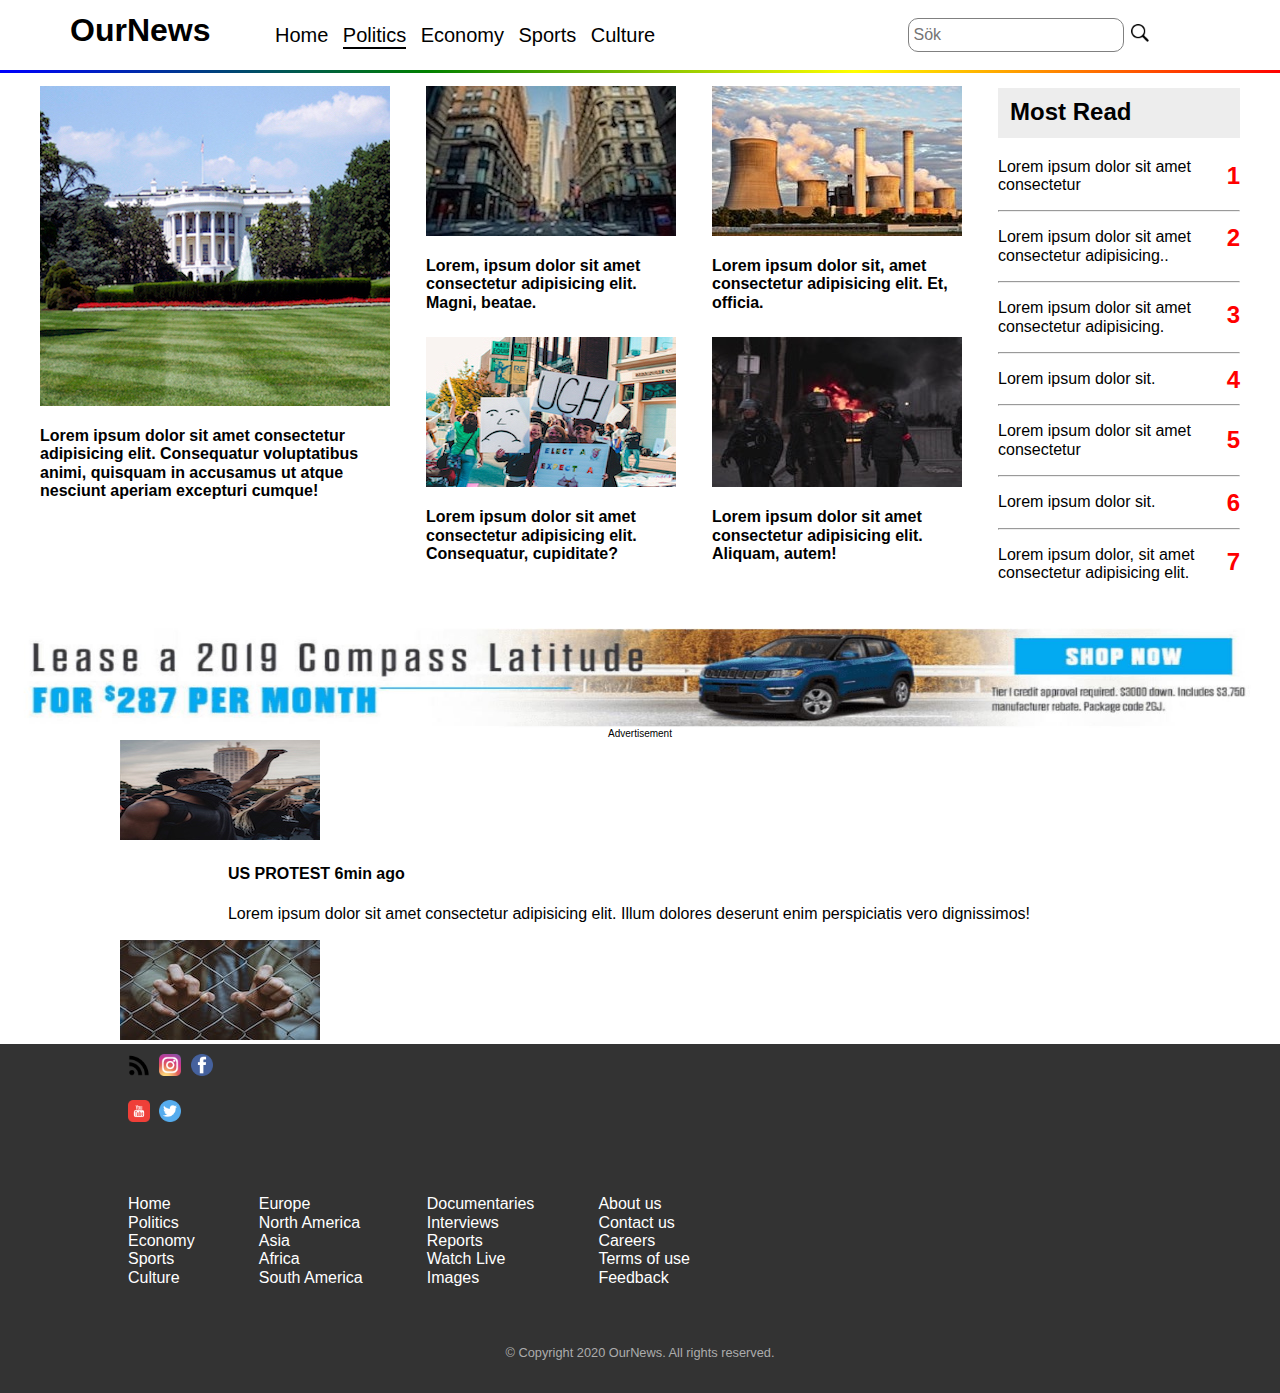
==== dev_politics.html @ dc39a54c "new code" ====
<!DOCTYPE html>
<html lang="en">
<head>
    <meta charset="UTF-8">
    <meta name="viewport" content="width=device-width, initial-scale=1.0">
    <title>Politics</title>
    <link rel="stylesheet" href="css/normalize.css">
    <link rel="stylesheet" href="css/dev_politics.css">
    <link rel="stylesheet" href="css/styles.css">
</head>
<body>
    
<nav id="navbar-container">
    <div class="dropdown">
      
      <img src="images/hamburger-menu.png" class="dropbtn" id="hamburger-menu" onclick="displayDropdown(); hideHamburgerMenu(); displayHamburgerMobile()" onmouseover="displayDropdown()" onmouseout="hideDropdown(); displayHamburgerMenu()">
      <img src="images/hamburger-menu.png" class="dropbtn" id="hamburger-menu-mobile" onclick="hideDropdown(); displayHamburgerMenu(); hideHamburgerMobile()" onmouseout="hideDropdown(); displayHamburgerMenu(); hideHamburgerMobile()">
            <div id="dropdown-content" onmouseover="displayDropdown()" onmouseout="hideDropdown()">  
            <ul>
              <li><a href="index.html"><button class="btn">Home</button></a></li>
              <li><a href="politics.html"><button class="btn active">Politics</button></a></li>
              <li><a href=""><button class="btn">Economy</button></a></li>
              <li><a href=""><button class="btn">Sports</button></a></li>
              <li><a href=""><button class="btn">Culture</button></a></li>
            </ul>
        </div>
    </div>
    <a href=""><h1 id="logotext">OurNews</h1></a>
  <ul id="navlinks">
    <li><a href="index.html"><button class="btn">Home</button></a></li>
            <li><a href="politics.html"><button class="btn active">Politics</button></a></li>
            <li><a href=""><button class="btn">Economy</button></a></li>
            <li><a href=""><button class="btn">Sports</button></a></li>
            <li><a href=""><button class="btn">Culture</button></a></li>
  </ul>
  <div id="search-container">
    <form action="action_page.php">
      <input type="text" placeholder="Sök" name="search">
      <a href="#"><img src="images/search.png" id="searchimg" /></a>
    </form>
  </div>
</nav>
<section id="non-menu" onclick="document.getElementById('navbar-container').style.top = '-150px'">
  <main>
    <div class="page">
      <section class="box1"><img id=img1 src="images/box1.jpg"> 
        <figcaption class="text-section"><p><h4><hover>Lorem ipsum dolor sit amet consectetur adipisicing elit. Consequatur voluptatibus animi, quisquam in accusamus ut atque nesciunt aperiam excepturi cumque!</hover></h4></p></figcaption>
      </section>
      <section class="box2"><img id=img2 src="images/box2.jpg">
        <figcaption class="text-section"><p><h4><hover>Lorem, ipsum dolor sit amet consectetur adipisicing elit. Magni, beatae.</hover></h4></p></figcaption>
      </section>

    <section class="box3"><img id=img3 src="images/box-2-extra.jpg">
      <figcaption class="text-section"><p><h4><hover>Lorem ipsum dolor sit, amet consectetur adipisicing elit. Et, officia.</hover></h4></p></figcaption>
    </section>

      <section class="box4"><img id=img4 src="images/box3.jpg">
        <figcaption class="text-section"><p><h4><hover>Lorem ipsum dolor sit amet consectetur adipisicing elit. Consequatur, cupiditate?</h4></hover></p></figcaption>
      </section>

    <section class="box5"><img id=img5 src="images/box-3-extra.jpg">
      <figcaption class="text-section"><p><h4><hover>Lorem ipsum dolor sit amet consectetur adipisicing elit. Aliquam, autem!</h4></hover></p></figcaption>
    </section>

   

      <section class="box6">
        <p><h2 id="headingbox6">Most Read</h2>

            <h2 id="aside6-1">1</h2>
          <p>Lorem ipsum dolor sit amet consectetur</p>

                  <hr>

              <h2 id="aside6-2">2</h2>
            <p>Lorem ipsum dolor sit amet consectetur adipisicing..</p>

                  <hr>

              <h2 id="aside6-3">3</h2>
            <p>Lorem ipsum dolor sit amet consectetur adipisicing.</p>

                <hr>

              <h2 id="aside6-4">4</h2>
            <p>Lorem ipsum dolor sit.</p>
            
                <hr>

              <h2 id="aside6-5">5</h2>
            <p>Lorem ipsum dolor sit amet consectetur </p>

                <hr>

              <h2 id="aside6-6">6</h2>
            <p>Lorem ipsum dolor sit.</p>
            
                <hr>
            
              <h2 id="aside6-7">7</h2>
            <p>Lorem ipsum dolor, sit amet consectetur adipisicing elit.
            </p>

      </section>

    </div>

      <section class="box7">

        <div id="firstAddContainer">
          <div class="slideImages" id="slideInit">
              <img src="images/addImage1.jpg">
          </div>
          <div class="slideImages">
              <img src="images/addImage2.jpg">
          </div>
          <div class="slideImages">
              <img src="images/addImage3.jpg">
          </div>                            
        </div>
        <p id=advertisement>Advertisement</p>
      </section>
 
      <section class="box8"><img src="images/box5.jpg">
      
        <div id=b8-1><h4>US PROTEST 6min ago</h4><p>Lorem ipsum dolor sit amet consectetur adipisicing elit. Illum dolores deserunt enim perspiciatis vero dignissimos!
        </p></div>
      </section>

      <section class="box9"><img src="images/box6.jpg"> 

      <div id=b9-1> <h4> IMMIGRATION 30min ago</h4> <p> Lorem, ipsum dolor sit amet consectetur adipisicing elit. Perferendis, suscipit? </p></div>
     
      </section>









<!--
      <section class="box7"><img src="images/box7.jpg"> </section>
      
      <section class="box7-1"><h4><p><span id=heading-box7-1><hover>SWEDISH ELECTIONS</span><span id="heading-box7-1-1"><hover> 55min ago</span></p></h4> <p id=box7-1-text><b><hover>Lorem ipsum dolor sit amet consectetur adipisicing elit. Rerum, facilis! Magnam odio veritatis fugiat ullam numquam consequuntur, consequatur dolor exercitationem?
      </b></p></hover></hover></hover>
      
      </section>
      
      <section class="box8"><img src="images/box8.jpg">   
      </section>
        <section class="box8-1"><h4><p><span id=heading-box8-1>CORONAVIRUS</span><span id="heading-box8-1-1"> 1h <id> ago</span></p></h4> <p id=box8-1-text><b>Lorem ipsum dolor sit amet consectetur adipisicing elit. Rerum, facilis! Magnam odio veritatis fugiat ullam numquam consequuntur, consequatur dolor exercitationem?
        </b></p> 
        </section>

        <section class="button">
          <button onclick="myFunction()" id="myBtn">Show more</button>
        </section>

<div class="show-more">

        <section class="box9">   
          
          <iframe width="200" height="100" src="https://www.youtube.com/embed/c8aFcHFu8QM?autoplay=1&mute=1&loop=1" frameborder="0" allow="accelerometer; autoplay; encrypted-media; gyroscope; picture-in-picture" allowfullscreen></iframe>
       
          </section>

          

          <section class="box9-1">
            <h4><p><span id=heading-box9-1>VIDEO</span><span id="heading-box9-1-1"> 2h ago</span></p></h4> <p id=box9-1-text><b>Lorem ipsum dolor sit amet consectetur<span id="dots"> adipisicing elit. Rerum, facilis! Magnam odio veritatis fugiat ullam numquam consequuntur, consequatur dolor exercitationem?
            </b></p></span><span id="more"></span>

          </section>

            <section class="box10"> <img src="images/box10.jpg">
              
            </section>
            <section class="box10-1">
              <h4><p><span id=heading-box10-1>GEORGE FLOYD</span><span id="heading-box10-1-1"> 4h ago</span></p></h4> <p id=box10-1-text><b>Lorem ipsum dolor sit amet consectetur adipisicing elit. Rerum, facilis! Magnam odio veritatis fugiat ullam numquam consequuntur, consequatur dolor exercitationem?
              </b></p>
        
            
          </section>

          <section class="box11"> <img src="images/box11.jpg">
              
          </section>

          <section class="box11-1">
            <h4><p><span id=heading-box11-1>MARKETS</span><span id="heading-box11-1-1"> 6h ago</span></p></h4> <p id=box11-1-text><b>Lorem ipsum dolor sit amet consectetur adipisicing elit. Rerum, facilis! Magnam odio veritatis fugiat ullam numquam consequuntur, consequatur dolor exercitationem?
            </b></p>
      
          
        </section>

        <section class="box12"> <img src="images/box12.jpg">
              
        </section>

        <section class="box12-1">
          <h4><p><span id=heading-box12-1>HURRICANES-TYPHOONS</span><span id="heading-box12-1-1"> 7h ago</span></p></h4> <p id=box12-1-text><b>Lorem ipsum dolor sit amet consectetur adipisicing elit. Rerum, facilis! Magnam odio veritatis fugiat ullam numquam consequuntur, consequatur dolor exercitationem?
          </b></p>
    
        
      </section>
         



      </div> -->


       <!--  <div><p><h4><hover>Lorem ipsum dolor sit, amet consectetur adipisicing elit. Voluptate, explicabo consectetur facilis nulla dolorum quidem. Vitae adipisci assumenda in necessitatibus?</hover></h4></p></div>
      </section>
      
      <section class="box7"><img src="images/box7.jpg">
        <div><p><h4><hover>Lorem ipsum dolor sit amet consectetur adipisicing elit. Tempora sunt voluptatum delectus similique tenetur quis magni impedit odio maiores animi?</hover></h4></p></div>
      </section>

      <section class="box8">

        <div class="slideshow-container">

            <div class="mySlides" id="myslidesInit">
              <div class="numbertext">1 / 3</div>
              <img src="images/img1.jpg" style="width:100%">
              <div class="text">Lorem ipsum dolor sit amet consectetur adipisicing elit. Ex, rerum?</div>
            </div>
            
            <div class="mySlides">
              <div class="numbertext">2 / 3</div>
              <img src="images/img2.jpg" style="width:100%">
              <div class="text">Lorem ipsum</div>
            </div>
            
            <div class="mySlides">
              <div class="numbertext">3 / 3</div>
              <img src="images/img3.jpg" style="width:100%">
              <div class="text">Lorem ipsum</div>
            </div>
            <a class="prev" onclick="plusSlidesx(-1)">&#10094;</a>
            <a class="next" onclick="plusSlidesx(1)">&#10095;</a>
        </div>
          
      </section>
      <aside class="box9">

        <section class="aside-section-1"><div><p><h4><hover>Lorem ipsum dolor sit, amet consectetur adipisicing elit. Voluptate, explicabo consectetur facilis nulla dolorum quidem. Vitae adipisci assumenda in necessitatibus?</hover></h4></p></div></section>
        <section class="aside-section-2"><div><p><h4><hover>Lorem ipsum dolor sit, amet consectetur adipisicing elit. Voluptate, explicabo consectetur facilis nulla dolorum quidem. Vitae adipisci assumenda in necessitatibus?</hover></h4></p></div></section>
        <section class="aside-section-3"><div><p><h4><hover>Lorem ipsum dolor sit, amet consectetur adipisicing elit. Voluptate, explicabo consectetur facilis nulla dolorum quidem. Vitae adipisci assumenda in necessitatibus?</hover></h4></p></div></section>

      </aside>
      <section class="box12"><h2>In Case You Missed It</h2> <br><br>
        <img class="image" src="images/box12.jpg">
        <div class="sidetext"><p><h4><hover>Lorem ipsum dolor sit, amet consectetur adipisicing elit. Voluptate, explicabo consectetur facilis nulla dolorum quidem. Vitae adipisci assumenda in necessitatibus?</hover></h4></p></div>
      </section> -->
<!--   
    </section> -->

  </main>
<footer>
    <section id="top-footer" class="footersection">
      <a href=""><img src="images/rss.png"></a>
      <a href=""><img src="images/instagram.png"></a>
      <a href=""><img src="images/facebook.png"></a>
      <a href=""><img src="images/youtube.png"></a>
      <a href=""><img src="images/twitter.png"></a>
    </section>
    <section id="middle-footer" class="footersection">
      <div id="left-bottomlinks">
        <ul>
            <li><a href="">Home</a></li>
            <li><a href="politics.html">Politics</a></li>
            <li><a href="">Economy</a></li>
            <li><a href="">Sports</a></li>
            <li><a href="">Culture</a></li>
        </ul>
        </div>
        <div id="middle-bottomlinks">
        <ul>
            <li><a href="">Europe</a></li>
            <li><a href="">North America</a></li>
            <li><a href="">Asia</a></li>
            <li><a href="">Africa</a></li>
            <li><a href="">South America</a></li>
        </ul>
        </div>
        <div id="right-bottomlinks">
        <ul>    
            <li><a href="">Documentaries</a></li>
            <li><a href="">Interviews</a></li>
            <li><a href="">Reports</a></li>
            <li><a href="">Watch Live</a></li>
            <li><a href="">Images</a></li>
        </ul>
        </div>
        <div id="right2-bottomlinks">
            <ul>    
                <li><a href="">About us</a></li>
                <li><a href="">Contact us</a></li>
                <li><a href="">Careers</a></li>
                <li><a href="">Terms of use</a></li>
                <li><a href="">Feedback</a></li>
            </ul>
        </div>
    </section>
    <section id="bottom-footer" class="footersection"><small>© Copyright 2020 OurNews. All rights reserved.</small></section>
</footer>
</section>
</body>
<!-- <script src="js/script.js"></script> -->
<script src="js/politics.js"></script>
</html>
---- css/dev_politics.css ----
.page {
    width: 1200px;
    margin: auto;
    background-color: white;
    padding: auto;
    display: grid;
    grid-template-columns: repeat(4, 1fr);
    grid-template-rows: repeat(2, minmax(20px, auto));
    grid-template-areas:
    "b1 b2 b3 b6"
    "b1 b4 b5 b6"
    "b7 b7 b7 b7"
    "b8 b8 b8 b8"
    "b9 b9 b9 b9";

    column-gap: 3%;
    row-gap: 1%;
    margin-top: 1%;
}

.box1 {
    grid-area: b1;
}

.box2 {
    grid-area: b2;
}

.box3 {
    grid-area: b3;
  
}

.box4 {
    grid-area: b4;
}

.box5 {
    grid-area: b5;
}
.box6 {
    grid-area: b6; 
    margin-top: -18px; 
}

.box7 {
    grid-area: b7;
}

.box8 {
    grid-area: b8;
    margin-left: 120px;
}

.box9 {
    grid-area: b9;
    margin-left: 120px;
}

#img1,#img2,#img3,#img4,#img5 {
    margin-left: auto;
    margin-right: auto;
    display: block;
    
}

#headingbox6 {
    background-color: #ededed;
    height: 40px;
    text-align: left;
    padding-top: 10px;
    padding-left: 5%;
    
}



#aside6-1 {
    float:right;
    color: red;
    margin-top: 4px;
}  

#aside6-2 {
    float:right;
    color: red;
    margin-top: 4px; 
} 

#aside6-3 {
    float:right;
    color: red;
    margin-top: 10px; 
} 

#aside6-4 {
    float:right;
    color: red;
    margin-top: 4px; 
} 

#aside6-5 {
    float:right;
    color: red;
    margin-top: 12px; 
} 

#aside6-6 {
    float:right;
    color: red;
    margin-top: 4px; 
} 

#aside6-7 {
    float:right;
    color: red;
    margin-top: 10px; 
} 

#b8-1 {
    float:right;
    margin-right: 250px;
}

#b9-1 {
    float:right;
    margin-right: 500px;
}
---- css/styles.css ----
/* body {
	background: url(img/12_col.gif) center top repeat-y;
	background-size: 90%;aaab
    min-height: 90vh;
} */

a {
    text-decoration: none;
    color: black;
}

a:hover {
    color: red;
}

a:active {
    color: red;
}

body {    
    /*background-color: #f1f1f1;*/
    font-family: Arial, Helvetica, sans-serif;
}

#body-container {
    width: 1200px;    
    background-color: #fefefe;
    margin: auto;
    display: grid;
    grid-template-columns: repeat(12, 1fr);
    grid-auto-rows: minmax(auto, auto);
    grid-template-areas: 
		"main main main main main main main main main main main main";
    row-gap: 1%;
}

nav {
    position: sticky;
    width: 100%;
    grid-area: nav;
    background-color: white;
    height: 70px;
    border-width: 3px;
    border-style: solid;
    border-image: linear-gradient(to right, blue, green, yellow, red) 100% 1;
    border-top:0;
    border-left:0;
    border-right:0;
    z-index: 999;
}

#navbar-hover {
    position: fixed;
    z-index: 0;
    width: 100%;
    height: 70px;
    top: 0px;
}

#navlinks {
    width: fit-content;
    margin: 0 auto;
}

#navlinks li {
    display: inline;
    margin: 0 30px;
    font-size: 20px;
    line-height: 70px;
    text-transform: uppercase;
    font-family: Arial, Helvetica, sans-serif;
}

#navlinks li a {
    text-decoration: none;
    color: black;
}

#navlinks li a:hover {
    color: red;
}

#hamburger-menu {
    display: none;
}

#hamburger-menu-mobile {
    display: none;
}

/* Style the buttons */
.btn {
    border: none;
    outline: none;
    padding: 0;
    background-color: #fff;
    cursor: pointer;
  }

.btn:hover {
  color: red;
} 
  /* Style the active class (and buttons on mouse-over) */
.active {
    border-bottom: 2px solid black;
}

.dropbtn {
    position: absolute;
    height: 22px;
    top: 22px;
    left: 250px;
    background-color: transparent;
    border: none;
}
  
.dropdown {
    position: relative;
}
  
#dropdown-content {
    display: none;
    position: absolute;
    top: 44px;
    left: 250px;
    background-color: white;
    width: 300px;
    min-width: 160px;
    z-index: 1;
}

#dropdown-content a {
    color: black;
    padding: 0px 16px;
    text-decoration: none;
    display: block;
}

#dropdown-content a:hover {
    color: red;
}
  
.dropdown:hover #dropdown-content {display: block;}

.dropdown ul {
    margin: 0;
    list-style-type: none;
    padding: 0;
}

.dropdown li {
    display: inline;
    margin: 0 5px;
    font-size: 18px;
    line-height: 18px;
    text-transform: uppercase;
    font-family: Arial, Helvetica, sans-serif;
}

#logotext {
    position: absolute;
    top: -5px;
    left: 325px;
    line-height: 70px;
    margin: 0;
}

#search-container {
    position: absolute;
    top: 16px;
    right: 10%;
}

form input {
    border: 1px solid gray;
    border-radius: 10px;
    height: 30px;
    padding-left: 5px;
    outline: none;
}

#searchimg {
    position: relative;
    top: 5px;
    height: 24px;
}

#non-menu {
    width: 100%;
    height: fit-content;
}

main {
    grid-area: main;
    
}

main a {
    text-decoration: none;
}
main a:hover{
    color:red;
}

#mainHeadSection {
    display: grid;
    grid-template-columns: repeat(9, 1fr);
    grid-auto-rows: minmax(20px, 350px);
    grid-template-areas:
        "left left left left center center center right right";
}

#mainHeadSection img {
    width: 100%;
    height: 100%;
}

#mainHeadSectionLeft {
    grid-area: left;
    padding: 3% 2% 0 2%;
    box-sizing: border-box;
}

#mainHeadSectionCenter {
    grid-area: center;
    padding: 0 2% 0 0;
}


#mHC1, #mHC2, #mHC3, #mHC4, #mHC5{
    border-bottom: 2px solid #f1f1f1;
}

#mainHeadSectionRight {
    grid-area: right;
    margin-top: 2%;
    margin-right: 4%;
    padding: 5%;
    border: 2px solid #f1f1f1;
}
.slideImages {    
    display: none;  
}
#slideInit {
    display: block;
}
.slideImages img {
    width: 100%;
    height: 100px;   
}
#firstAddContainer {
    margin: 30px auto 0px auto;
    width: 98%;
    height: 100px;
}

#advertisement {
    text-align: center;
    font-size: 10px;
    color:black;
    margin: 0 auto;
}

#financeSection{
    background-color: rgba(25, 181, 254, 0.1);
    background-image: linear-gradient(rgba(25, 181, 254, 0.1), #fefefe);
}
#sportSection{
    background-color: rgba(248, 203, 125, 0.815);
    background-image: linear-gradient( rgba(250, 189, 132, 0.1), #fefefe);

}
#sportSection h1, #financeSection h1{
    font-size: 16px;
    text-align: start;
    margin-bottom: 0px;
    margin-left: 15px;
    padding-top: 10px;   
    color: rgb(110, 110, 110);
}

#sportSection h4, #financeSection h4{
    margin-top: 2px;
    margin-bottom: 0px;
}

.mainCenter {
    display: grid;
    grid-template-columns: repeat(3, 1fr);
    grid-template-rows: 330px;
    grid-template-areas:
        "first second third";
    margin: 0px 0px 15px 0;
    padding: 1% 1%;
    grid-column-gap: 5%;
    grid-row-gap: 10px;
    box-sizing: border-box;
}

.mainCenter img {
    width: 100%;
    height: 70%;
}

#mainFirstRow{
    grid-area: first;
    display: flex;
    flex-direction: column;
}

#mainSecondRow{
    grid-area: second;
    display: flex;
    flex-direction: column;
}
#mainThirdRow {
    grid-area: third;
    display: flex;
    flex-direction: column;
}

#mainMiddleSection{
    display: grid;
    grid-template-columns: repeat(9, 1fr);
    grid-template-rows: repeat(2, 200px);
    grid-template-areas:
        "left left center center right right right right right"
        "left left center center right right right right right";
    margin: 15px 0px;
    margin-bottom: 50px;
    padding: 1% 1%;
    grid-column-gap: 5%;
    grid-row-gap: 10px;
}
#mainMiddleSection1{
    grid-area: left;
}
#mainMiddleSection2{
    grid-area: center;
}
#mainMiddleSection3{
    grid-area: right;  
    position: relative;
    box-sizing: border-box;
}

#mainMiddleSection img {
    width: 100%;
    height: 50%;
}

#mainMiddleSection3 img{
    width: 100%;
    height: 100%;
}


#bSlideInit {
    display: block;
}

.bSlideImages{
    display: none;
    height: 100%;
}

.prev, .next{
    cursor: pointer;
    position: absolute;
    top: 50%;
    width: auto;
    margin-top: -22px;
    padding: 16px;
    color: white;
    font-weight: bold;
    font-size: 18px;
    transition: 0.6s ease;
    border-radius: 3px;
    user-select: none;
}
.next{
    right: 0;
}

.prev:hover, .next:hover{
    background-color: rgba(0, 0, 0, 0.8);    
    color: #fefefe;
}

.textInside{
    color: #fefefe;
    font-size: 22px;
    padding: 8px 25px;
    position: absolute;
    bottom: 8px;
    width: 580px;
    text-align: start;
}

.textInside:hover{
    cursor: pointer;
}

.numberText{
    color: #fefefe;
    font-size: 12px;
    padding: 8px 12px;
    position: absolute;
    top: 0;
}

#mainLast{
    grid-template-rows: 400px;
  
}


footer {
    width: 100%;
    background-color: rgb(51, 51, 51);
    height: fit-content;
    position: relative;
    bottom: 0px;
}

footer div {
    margin: 40px 5vw 40px 0;
}

footer ul {
    list-style-type: none;
    padding-left: 0;
}

footer a {
    color: white;
}

.footersection {
    width: 80%;
    margin: 0 auto;
}

#top-footer {
    height: 30px;
}

#top-footer img {
    height: 22px;
    margin: 10px 5px 10px 0;
}

#middle-footer {
    height: calc(100% - 80px);
    display: flex;
    flex-wrap: wrap;
}

#bottom-footer {
    height: 50px;
    text-align: center;
    color: rgb(172, 172, 172);
}

.bottomlinks {
    width: fit-content;
    margin: 0;
}


@media screen and (max-width: 1600px) {
    #navlinks {
        position: absolute;
        left: 230px;
        width: 560px;
    }
    .dropbtn, #dropdown-content {
        left: 10px;
    }
    #logotext {
        left: 70px;
    }
    #navlinks li {
        margin: auto 5px;
    }
}


@media screen and (max-width: 1200px) {
    #mainHeadSectionRight{
        display: none;
    }
    #firstAddContainer {
        width: 900px;
    }

    #mainHeadSection {
        display: grid;
        grid-template-columns: repeat(9, 1fr);
        grid-auto-rows: minmax(20px, 350px);
        grid-template-areas:
            "left left left left center center center center center";
    }

    .mainCenter{
        grid-template-rows: 300px;
    }

    #body-container {
        width: 900px; 
    }

    .textInside{
        width: 430px;
    }

    .mBextraText{
        display: none;
    }
}


@media screen and (max-width: 1131px) {
    #navlinks{
        left: 195px;
        width: 500px;
        bottom: 20px;
        right: 150px;
    }
    #search-container {
        top: 30px;
        right: 2%;
    }
}



@media screen and (max-width: 900px) {
   
    #body-container {
        width: 100%; 
    }
    #firstAddContainer {
        width: 100%;
    }

    .textInside{
        width: 350px;
    }    
    
}

@media screen and (max-width: 641px) {
    
    #navlinks {
        display: none;
    }
    #search-container {
        top: 16px;
    }

    #mainHeadSectionLeft{
        display: none;
    }

    #mainHeadSection {
        grid-template-columns: repeat(1, 1fr);
        grid-auto-rows: minmax(20px, 370px);
        grid-template-areas:
            "center";
    }

    #mHC1{
        font-size: 24px;
    }


    #mainHeadSectionCenter{
        font-size: 19px;
        
        padding-left: 5px;
    }

    .mainCenter {
        display: grid;
        grid-template-columns: repeat(2, 1fr);
        grid-template-rows: 300px;
        grid-template-areas:
            "first second"
            "third third";
    }

    
    #mainMiddleSection{
        display: grid;
        grid-template-columns: repeat(6, 1fr);
        grid-template-areas:
            "left left left center center center"
            "right right right right right right";
        grid-template-rows: 350px 300px;
        margin: 15px 0px;
        margin-bottom: 50px;
        padding: 1% 1%;
        grid-column-gap: 5%;
        grid-row-gap: 5px;
    }

    .textInside{
        font-size: 20px;
        width: 90%;
    }

    #mainThirdRow img{
        height: 300px;
    }
    
    #hamburger-menu {
        display: block;
    }


}

@media screen and (max-width: 600px) {
    

    #mainHeadSectionLeft{
        display: block;
    }

    #mHC1{
        font-size: 19px;
    }

    #mainHeadSection {
        grid-template-columns: repeat(1, 1fr);
        grid-template-rows: 300px;
        grid-template-areas:
            "left"
            "center";
    }

    #mainHeadSectionCenter{
        font-size: 19px;
    }

    .mainCenter {
        grid-template-rows: 300px;
        grid-row-gap: 50px;
    }

}

@media screen and (max-width: 468px) {
    form input {
        display: none;
    }
    #search-container:hover form input {
        display: block;
        position: absolute;
        right: 10px;
        top: 22px;
    }

    #mainHeadSection {
        display: grid;
        grid-template-columns: repeat(1, 1fr);
        grid-template-rows: 350px 480px;
        grid-template-areas:
            "left"
            "center";
    }

    .mainCenter {
        grid-row-gap: 130px;
        grid-template-rows: 175px 300px;
        grid-template-areas:
            "first second"
            "third third";
        margin-bottom: 110px;
    }

    #mainMiddleSection{
        grid-template-columns: repeat(6, 1fr);
        grid-template-areas:
            "left left left center center center"
            "right right right right right right";
        grid-template-rows: 300px 350px;
        grid-row-gap: 70px;
    }

    #mainLast{
        grid-template-rows: 300px 300px;
        grid-row-gap: 95px;
        margin-bottom: 150px;

    }

}

@media screen and (min-width: 642px) {
    #hamburger-menu {
        display: none;
    }
    #hamburger-menu-mobile {
        display: none;
    }
}
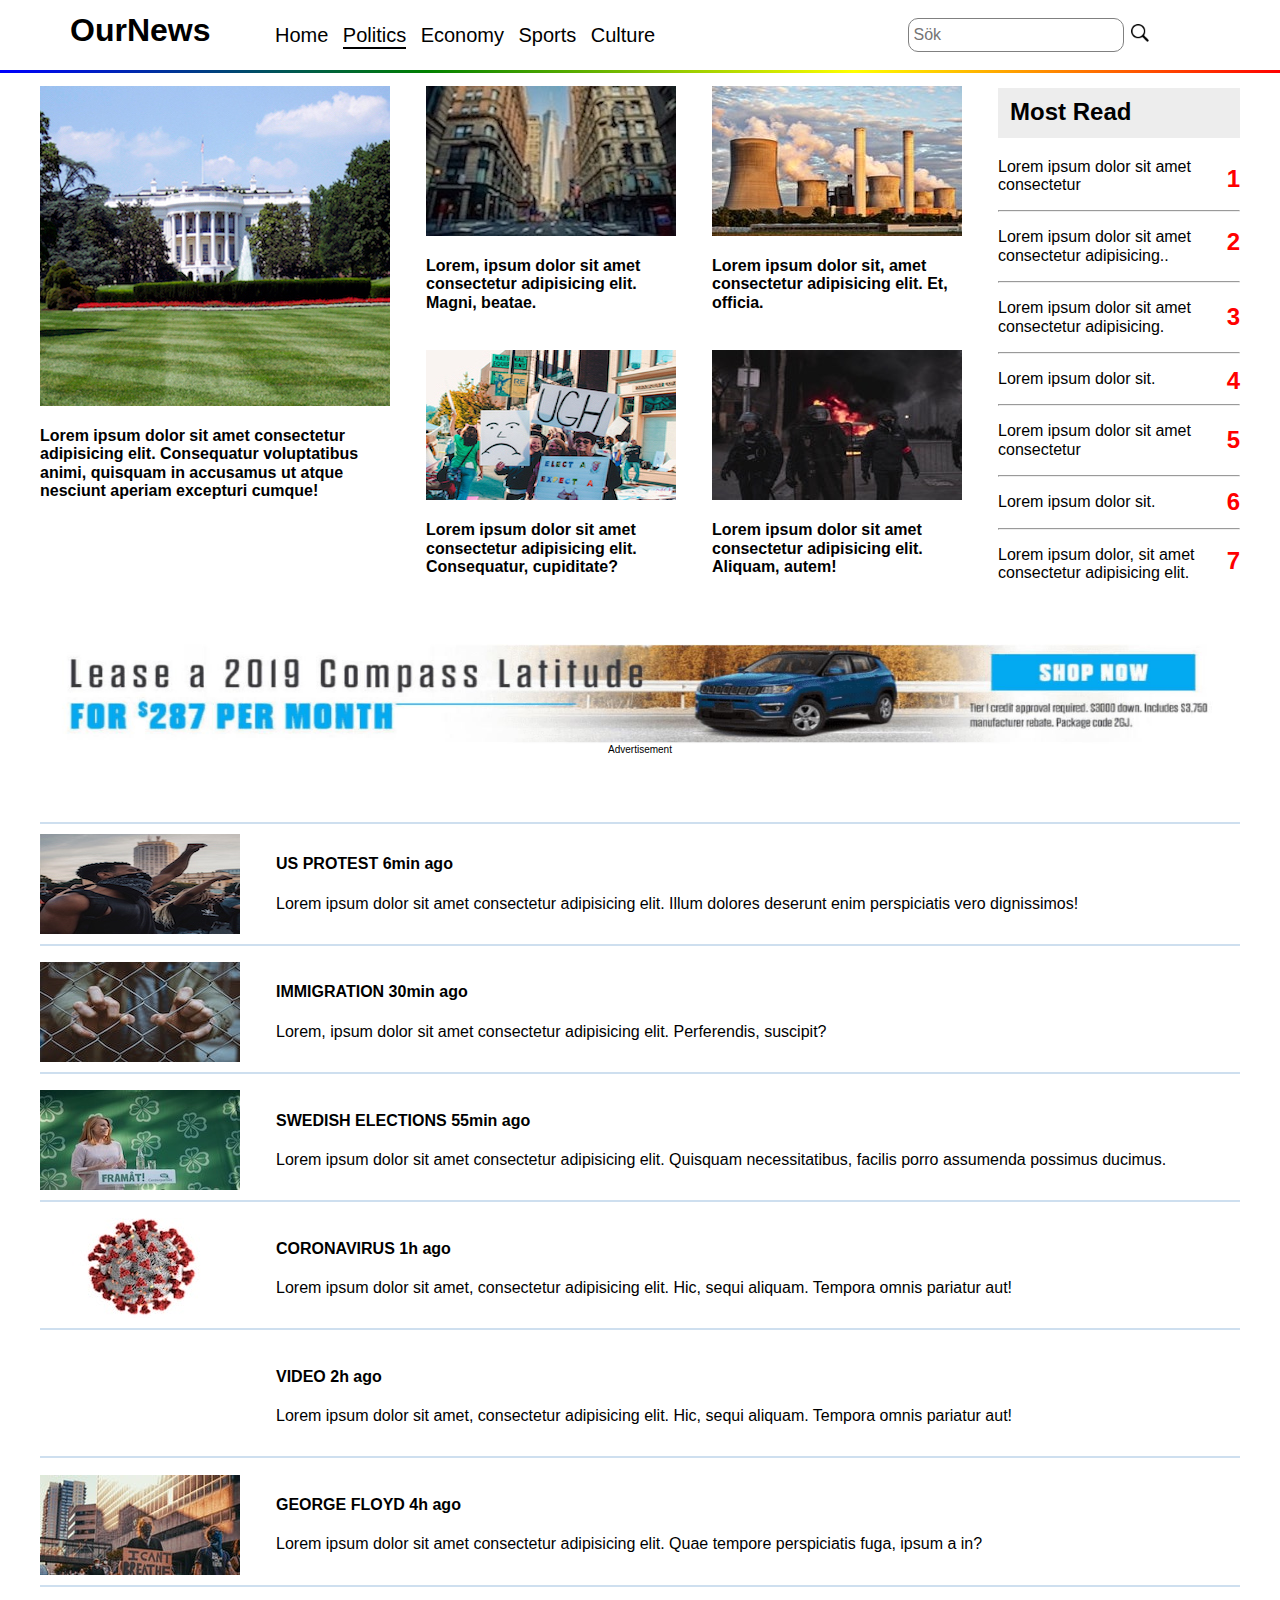
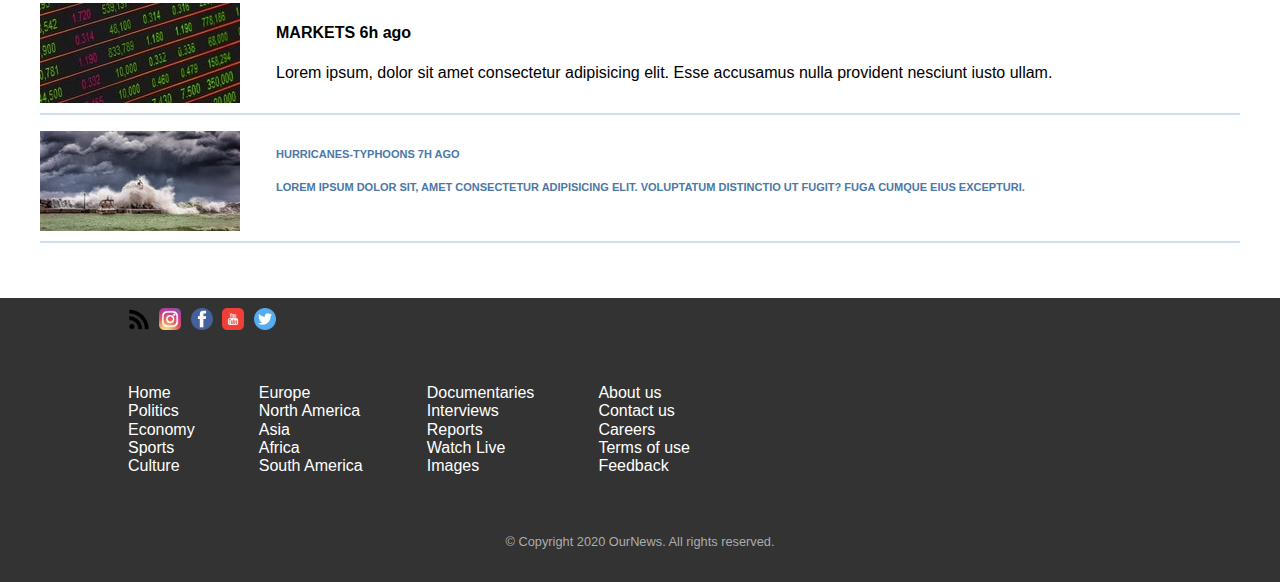
==== commit 5974fb37: "updates" ====
--- a/dev_politics.html
+++ b/dev_politics.html
@@ -103,7 +103,7 @@
 
       </section>
 
-    </div>
+ 
 
       <section class="box7">
 
@@ -121,91 +121,98 @@
         <p id=advertisement>Advertisement</p>
       </section>
  
-      <section class="box8"><img src="images/box5.jpg">
+      <section class="box8 group"><img src="images/box5.jpg">
       
         <div id=b8-1><h4>US PROTEST 6min ago</h4><p>Lorem ipsum dolor sit amet consectetur adipisicing elit. Illum dolores deserunt enim perspiciatis vero dignissimos!
         </p></div>
       </section>
 
-      <section class="box9"><img src="images/box6.jpg"> 
-
-      <div id=b9-1> <h4> IMMIGRATION 30min ago</h4> <p> Lorem, ipsum dolor sit amet consectetur adipisicing elit. Perferendis, suscipit? </p></div>
+      <section class="box9 group"><img src="images/box6.jpg"> 
+
+        <div id=b9-1> <h4> IMMIGRATION 30min ago</h4> <p> Lorem, ipsum dolor sit amet consectetur adipisicing elit. Perferendis, suscipit? </p></div>
      
       </section>
 
-
-
-
-
-
-
-
-
+      <section class="box10 group"><img src="images/box7.jpg">
+      
+        <div id=b10-1> <h4> SWEDISH ELECTIONS 55min ago </h4> <p> Lorem ipsum dolor sit amet consectetur adipisicing elit. Quisquam necessitatibus, facilis porro assumenda possimus ducimus.
+        </p></div>
+      
+      </section>
+
+
+      <section class="box11 group"><img src="images/box8.jpg">   
+    
+        <div id="b11-1"><h4> CORONAVIRUS 1h ago </h4><p>Lorem ipsum dolor sit amet, consectetur adipisicing elit. Hic, sequi aliquam. Tempora omnis pariatur aut!
+        </p></div>
+      </section>
+
+
+        <section class="box12 group">   
+          
+            <iframe width="200" height="100" src="https://www.youtube.com/embed/c8aFcHFu8QM?autoplay=1&mute=1&loop=1" frameborder="0" allow="accelerometer; autoplay; encrypted-media; gyroscope; picture-in-picture" allowfullscreen></iframe>
+
+            <div id="b12-1"><h4> VIDEO 2h ago </h4> <p>Lorem ipsum dolor sit amet, consectetur adipisicing elit. Hic, sequi aliquam. Tempora omnis pariatur aut!
+            </p></div>
+     
+        </section>
+
+        <section class="box13 group"><img src="images/box10.jpg">
+              
+    
+            <div id="b13-1">
+              <h4>GEORGE FLOYD 4h ago</h4> <p>Lorem ipsum dolor sit amet consectetur adipisicing elit. Quae tempore perspiciatis fuga, ipsum a in?
+             </p>
+            </div>
+    
+        
+        </section>
+
+
+        <section class="box14 group"> <img src="images/box11.jpg">
+            
+        <div id="b14-1">
+          <h4>MARKETS 6h ago </h4> <p>Lorem ipsum, dolor sit amet consectetur adipisicing elit. Esse accusamus nulla provident nesciunt iusto ullam.
+          </p></div>
+ 
+      </section>
+
+
+      <section class="box15 group"> <img src="images/box12.jpg">
+              
+
+      <div id="b15-1">
+        <h4>HURRICANES-TYPHOONS 7h ago </h4> <p>Lorem ipsum dolor sit, amet consectetur adipisicing elit. Voluptatum distinctio ut fugit? Fuga cumque eius excepturi.</p></div>
+  
+      
+    </section>
+
+
+    </div>
+
+
+
+
+
+
+
+    
+      
+   
 <!--
-      <section class="box7"><img src="images/box7.jpg"> </section>
-      
-      <section class="box7-1"><h4><p><span id=heading-box7-1><hover>SWEDISH ELECTIONS</span><span id="heading-box7-1-1"><hover> 55min ago</span></p></h4> <p id=box7-1-text><b><hover>Lorem ipsum dolor sit amet consectetur adipisicing elit. Rerum, facilis! Magnam odio veritatis fugiat ullam numquam consequuntur, consequatur dolor exercitationem?
-      </b></p></hover></hover></hover>
-      
-      </section>
-      
-      <section class="box8"><img src="images/box8.jpg">   
-      </section>
-        <section class="box8-1"><h4><p><span id=heading-box8-1>CORONAVIRUS</span><span id="heading-box8-1-1"> 1h <id> ago</span></p></h4> <p id=box8-1-text><b>Lorem ipsum dolor sit amet consectetur adipisicing elit. Rerum, facilis! Magnam odio veritatis fugiat ullam numquam consequuntur, consequatur dolor exercitationem?
-        </b></p> 
-        </section>
-
-        <section class="button">
-          <button onclick="myFunction()" id="myBtn">Show more</button>
-        </section>
-
-<div class="show-more">
-
-        <section class="box9">   
+      
+
+     
+
           
-          <iframe width="200" height="100" src="https://www.youtube.com/embed/c8aFcHFu8QM?autoplay=1&mute=1&loop=1" frameborder="0" allow="accelerometer; autoplay; encrypted-media; gyroscope; picture-in-picture" allowfullscreen></iframe>
+-->
+    <!--    
+
        
-          </section>
-
-          
-
-          <section class="box9-1">
-            <h4><p><span id=heading-box9-1>VIDEO</span><span id="heading-box9-1-1"> 2h ago</span></p></h4> <p id=box9-1-text><b>Lorem ipsum dolor sit amet consectetur<span id="dots"> adipisicing elit. Rerum, facilis! Magnam odio veritatis fugiat ullam numquam consequuntur, consequatur dolor exercitationem?
-            </b></p></span><span id="more"></span>
-
-          </section>
-
-            <section class="box10"> <img src="images/box10.jpg">
-              
-            </section>
-            <section class="box10-1">
-              <h4><p><span id=heading-box10-1>GEORGE FLOYD</span><span id="heading-box10-1-1"> 4h ago</span></p></h4> <p id=box10-1-text><b>Lorem ipsum dolor sit amet consectetur adipisicing elit. Rerum, facilis! Magnam odio veritatis fugiat ullam numquam consequuntur, consequatur dolor exercitationem?
-              </b></p>
+
         
-            
-          </section>
-
-          <section class="box11"> <img src="images/box11.jpg">
-              
-          </section>
-
-          <section class="box11-1">
-            <h4><p><span id=heading-box11-1>MARKETS</span><span id="heading-box11-1-1"> 6h ago</span></p></h4> <p id=box11-1-text><b>Lorem ipsum dolor sit amet consectetur adipisicing elit. Rerum, facilis! Magnam odio veritatis fugiat ullam numquam consequuntur, consequatur dolor exercitationem?
-            </b></p>
-      
-          
-        </section>
-
-        <section class="box12"> <img src="images/box12.jpg">
-              
-        </section>
-
-        <section class="box12-1">
-          <h4><p><span id=heading-box12-1>HURRICANES-TYPHOONS</span><span id="heading-box12-1-1"> 7h ago</span></p></h4> <p id=box12-1-text><b>Lorem ipsum dolor sit amet consectetur adipisicing elit. Rerum, facilis! Magnam odio veritatis fugiat ullam numquam consequuntur, consequatur dolor exercitationem?
-          </b></p>
-    
+
         
-      </section>
          
 
 
@@ -257,7 +264,14 @@
         <img class="image" src="images/box12.jpg">
         <div class="sidetext"><p><h4><hover>Lorem ipsum dolor sit, amet consectetur adipisicing elit. Voluptate, explicabo consectetur facilis nulla dolorum quidem. Vitae adipisci assumenda in necessitatibus?</hover></h4></p></div>
       </section> -->
+
 <!--   
+
+      <section class="button">
+        <button onclick="myFunction()" id="myBtn">Show more</button>
+      </section>
+
+<div class="show-more">
     </section> -->
 
   </main>
--- a/css/dev_politics.css
+++ b/css/dev_politics.css
@@ -5,17 +5,24 @@
     padding: auto;
     display: grid;
     grid-template-columns: repeat(4, 1fr);
-    grid-template-rows: repeat(2, minmax(20px, auto));
+    grid-template-rows: repeat(auto, minmax(20px, auto));
     grid-template-areas:
     "b1 b2 b3 b6"
     "b1 b4 b5 b6"
     "b7 b7 b7 b7"
     "b8 b8 b8 b8"
-    "b9 b9 b9 b9";
+    "b9 b9 b9 b9"
+    "b10 b10 b10 b10"
+    "b11 b11 b11 b11"
+    "b12 b12 b12 b12"
+    "b13 b13 b13 b13"
+    "b14 b14 b14 b14"
+    "b15 b15 b15 b15";
 
     column-gap: 3%;
     row-gap: 1%;
     margin-top: 1%;
+    margin-bottom: 200px;
 }
 
 .box1 {
@@ -45,23 +52,64 @@
 
 .box7 {
     grid-area: b7;
+    margin-bottom: 50px;
+    
 }
 
 .box8 {
     grid-area: b8;
-    margin-left: 120px;
+    padding-bottom: 10px;
+    padding-top: 10px;
+    border-bottom: 2px solid #cedfef;
+    border-top: 2px solid #cedfef;
 }
 
 .box9 {
     grid-area: b9;
-    margin-left: 120px;
+    padding-bottom: 10px;
+    border-bottom: 2px solid #cedfef;
+}
+
+.box10 {
+    grid-area: b10;
+    padding-bottom: 10px;
+    border-bottom: 2px solid #cedfef;
+}
+
+.box11 {
+    grid-area: b11;
+    padding-bottom: 10px;
+    border-bottom: 2px solid #cedfef;
+}
+
+.box12 {
+    grid-area: b12;
+    padding-bottom: 10px;
+    border-bottom: 2px solid #cedfef;
+}
+
+.box13 {
+    grid-area: b13;
+    padding-bottom: 10px;
+    border-bottom: 2px solid #cedfef;
+}
+
+.box14 {
+    grid-area: b14;
+    padding-bottom: 10px;
+    border-bottom: 2px solid #cedfef;
+}
+
+.box15 {
+    grid-area: b15;
+    padding-bottom: 10px;
+    border-bottom: 2px solid #cedfef;
 }
 
 #img1,#img2,#img3,#img4,#img5 {
     margin-left: auto;
     margin-right: auto;
-    display: block;
-    
+    display: block;  
 }
 
 #headingbox6 {
@@ -69,61 +117,118 @@
     height: 40px;
     text-align: left;
     padding-top: 10px;
-    padding-left: 5%;
-    
-}
-
-
+    padding-left: 5%;  
+}
 
 #aside6-1 {
     float:right;
     color: red;
-    margin-top: 4px;
+    margin-top: 3%;
 }  
 
 #aside6-2 {
     float:right;
     color: red;
-    margin-top: 4px; 
+    margin-top: 3%; 
 } 
 
 #aside6-3 {
     float:right;
     color: red;
-    margin-top: 10px; 
+    margin-top: 5%; 
 } 
 
 #aside6-4 {
     float:right;
     color: red;
-    margin-top: 4px; 
+    margin-top: 2%; 
 } 
 
 #aside6-5 {
     float:right;
     color: red;
-    margin-top: 12px; 
+    margin-top: 5%; 
 } 
 
 #aside6-6 {
     float:right;
     color: red;
-    margin-top: 4px; 
+    margin-top: 1%; 
 } 
 
 #aside6-7 {
     float:right;
     color: red;
-    margin-top: 10px; 
+    margin-top: 4%; 
 } 
 
 #b8-1 {
-    float:right;
-    margin-right: 250px;
+    float:left;
+    margin-left: 3%;
 }
 
 #b9-1 {
-    float:right;
-    margin-right: 500px;
-}
-
+    float:left;
+    margin-left: 3%;
+}
+
+#b10-1 {
+    float:left;
+    margin-left: 3%;
+}
+
+#b11-1 {
+    float:left;
+    margin-left: 3%;
+}
+
+#b12-1 {
+    float:left;
+    margin-left: 3%;
+}
+
+#b13-1 {
+    float:left;
+    margin-left: 3%;
+}
+
+#b14-1 {
+    float:left;
+    margin-left: 3%;
+}
+
+#b15-1 {
+    float:left;
+    margin-left: 3%;
+    /* display: inline-block; */
+    color: #4b78a7;
+    font-size: 11px;
+    font-weight: 700;
+    line-height: 18px;
+    text-transform: uppercase;
+    /* margin-right: 6px; */
+
+}
+
+.box8 img, 
+.box9 img,
+.box10 img,
+.box11 img,
+.box12 iframe,
+.box13 img, 
+.box14 img,
+.box15 img {
+    float: left;
+}
+
+.group:before,
+.group:after {
+  content: "";
+  display: table;
+} 
+.group:after {
+  clear: both;
+}
+.group {
+  zoom: 1; 
+}
